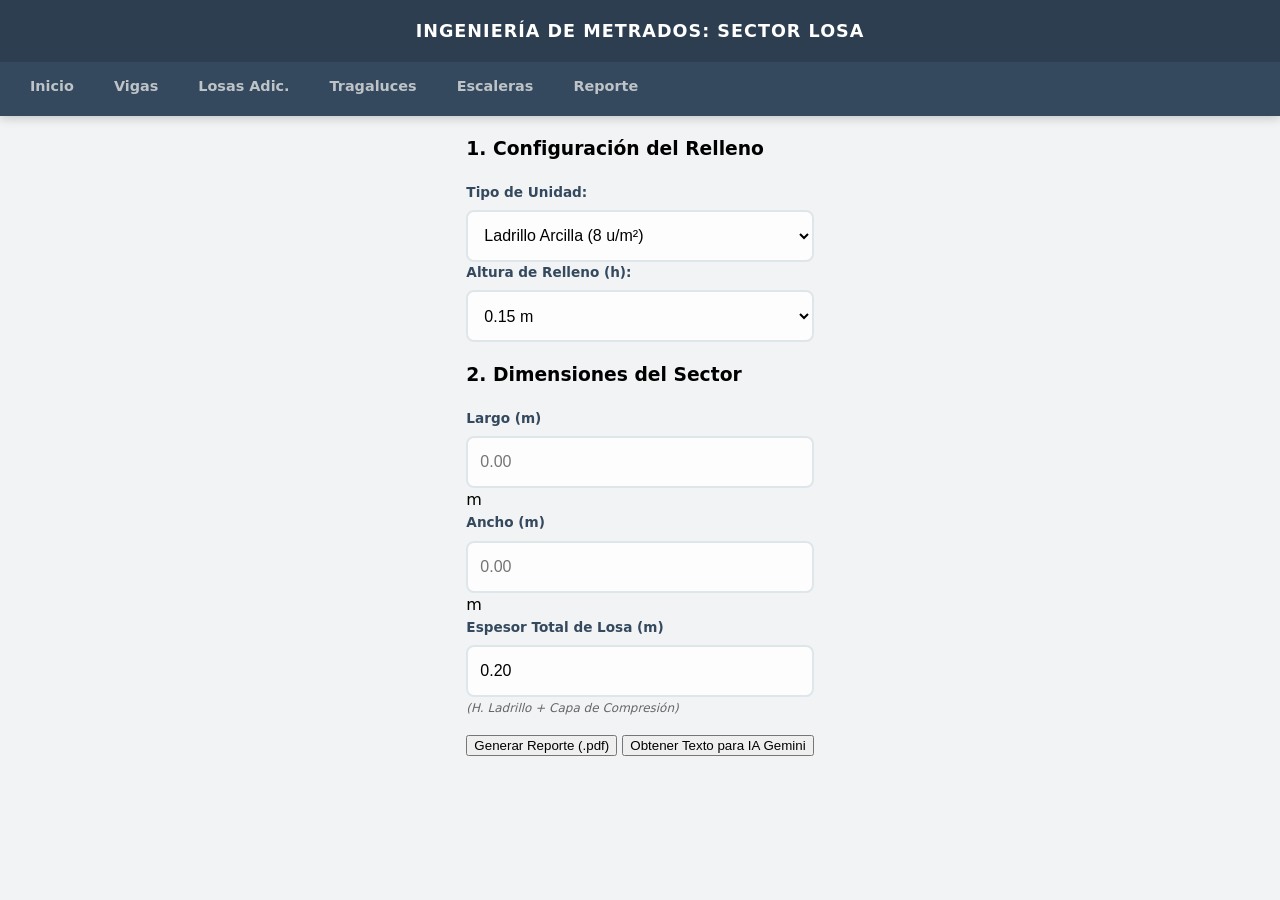
==== index.html @ 710329ba "first commit empezando este apasionante programa para titularme" ====
<!DOCTYPE html>
<html lang="es">
<head>
    <meta charset="UTF-8">
    <meta name="viewport" content="width=device-width, initial-scale=1.0">
    <title>Metrados Pro - Sector Losa</title>
    <link rel="stylesheet" href="style.css">
</head>
<body>
    <header>
        <h1>Ingeniería de Metrados: Sector Losa</h1>
        <nav class="main-nav">
            <a href="index.html">Inicio</a>
            <a href="vigas.html">Vigas</a>
            <a href="losas_adicionales.html">Losas Adic.</a>
            <a href="tragaluces.html">Tragaluces</a>
            <a href="escalera.html">Escaleras</a>
            <a href="reporte.html">Reporte</a>
        </nav>
    </header>

    <main id="app-container">
        <section class="config-sector">
            <h3>1. Configuración del Relleno</h3>
            <div class="input-row">
                <label>Tipo de Unidad:</label>
                <select id="tipoRelleno">
                    <option value="ladrillo_arcilla_8">Ladrillo Arcilla (8 u/m²)</option>
                    <option value="ladrillo_poliestireno_8">Ladrillo Poliestireno (8 u/m²)</option>
                    <option value="caseton_poliestireno_2.5">Casetón (2.5 u/m²)</option>
                </select>
            </div>

            <div class="input-row">
                <label>Altura de Relleno (h):</label>
                <select id="alturaRelleno">
                    <option value="0.12">0.12 m</option>
                    <option value="0.15" selected>0.15 m</option>
                    <option value="0.20">0.20 m</option>
                </select>
            </div>

            <h3>2. Dimensiones del Sector</h3>
            <div class="input-group">
                <div class="field">
                    <label>Largo (m)</label>
                    <input type="number" id="largo" step="0.01" placeholder="0.00" inputmode="decimal">
                    <span class="unit-mask">m</span>
                </div>
                <div class="field">
                    <label>Ancho (m)</label>
                    <input type="number" id="ancho" step="0.01" placeholder="0.00" inputmode="decimal">
                    <span class="unit-mask">m</span>
                </div>
                <div class="field-group">
                    <label>Espesor Total de Losa (m)</label>
                    <input type="number" id="espesorLosa" step="0.01" inputmode="decimal" placeholder="0.20" value="0.20">
                    <small>(H. Ladrillo + Capa de Compresión)</small>
                </div>
            </div>
        </section>

        <section class="actions">
            <button onclick="irAReporte()" class="btn-reporte">Generar Reporte (.pdf)</button>
            <button onclick="prepararIA()" class="btn-ia">Obtener Texto para IA Gemini</button>
        </section>
    </main>

    <script src="script.js"></script>
</body>
</html>
---- style.css ----
/* 1. Reset y Variables */
:root {
    --primary: #2c3e50;
    --secondary: #34495e;
    --accent: #e67e22;
    --success: #27ae60;
    --danger: #e74c3c;
    --white: #ffffff;
    --bg: #f1f3f4;
}

* {
    box-sizing: border-box;
    -webkit-tap-highlight-color: transparent;
}

body {
    font-family: 'Segoe UI', system-ui, -apple-system, sans-serif;
    margin: 0;
    background-color: var(--bg);
    padding-bottom: 100px; /* Espacio para el footer fijo */
    line-height: 1.5;
    display: flex;
    flex-direction: column;
    align-items: center; /* Centra el contenido si la pantalla es muy ancha */
}

/* 2. Cabecera y Navegación (Sticky) */
header {
    background: var(--primary);
    color: var(--white);
    position: sticky;
    top: 0;
    z-index: 1000;
    box-shadow: 0 2px 10px rgba(0,0,0,0.2);
    width: 100%; /* Ocupa todo el ancho */
}

header h1 {
    font-size: 1.1rem;
    margin: 0;
    padding: 18px 10px;
    text-align: center;
    text-transform: uppercase;
    letter-spacing: 1px;
}

.main-nav {
    display: flex;
    overflow-x: auto;
    background: var(--secondary);
    scrollbar-width: none;
    justify-content: flex-start; /* Alinea pestañas al inicio para scroll horizontal */
    padding: 0 10px; /* Margen interno para que la primera pestaña no pegue al borde */
}

.main-nav::-webkit-scrollbar {
    display: none;
}

.main-nav a {
    color: #bdc3c7;
    text-decoration: none;
    padding: 14px 20px;
    font-size: 0.9rem;
    font-weight: bold;
    flex-shrink: 0;
    border-bottom: 4px solid transparent;
    transition: all 0.3s;
}

.main-nav a.active, .main-nav a:focus {
    color: var(--white);
    border-bottom: 4px solid var(--accent);
    background: rgba(255,255,255,0.1);
}

/* 3. Contenedor Principal (EL CAMBIO CLAVE) */
.container {
    width: 100%;
    max-width: 600px; /* Ancho máximo para que no se estire en tablets/PC */
    margin: 0 auto;   /* Centra el bloque en la pantalla */
    padding: 20px 15px; /* Padding lateral para que no toque los bordes del celular */
}

/* 4. Tarjetas (Cards) */
.card {
    background: var(--white);
    border-radius: 12px;
    padding: 20px;
    margin-bottom: 20px;
    box-shadow: 0 4px 12px rgba(0,0,0,0.08);
    border: 1px solid #e0e0e0;
}

/* 5. Inputs y Formateo */
.field-group {
    margin-bottom: 18px;
}

label {
    display: block;
    font-weight: 600;
    font-size: 0.85rem;
    margin-bottom: 8px;
    color: var(--secondary);
}

input, select {
    width: 100%;
    height: 52px; /* Un poco más alto para mejor tacto */
    font-size: 16px !important;
    padding: 12px;
    border: 2px solid #dfe6e9;
    border-radius: 8px;
    background: #fdfdfd;
    transition: border-color 0.2s ease-in-out;
}

input:focus {
    border-color: var(--accent);
    background: #fff;
}

/* 6. Botones y Grids */
.btn-grid {
    display: grid;
    grid-template-columns: 1fr 1fr;
    gap: 15px;
    margin-top: 5px;
}

.btn-main {
    width: 90%; /* No ocupa el 100% para dejar aire a los lados */
    max-width: 450px;
    background: var(--accent);
    color: white;
    padding: 18px;
    border-radius: 50px;
    text-decoration: none;
    text-align: center;
    font-weight: bold;
    border: none;
    font-size: 1.1rem;
    box-shadow: 0 4px 15px rgba(230, 126, 34, 0.3);
}

.footer-actions {
    position: fixed;
    bottom: 0;
    left: 0;
    right: 0;
    background: rgba(255, 255, 255, 0.95);
    backdrop-filter: blur(5px);
    padding: 15px 0;
    display: flex;
    justify-content: center;
    border-top: 1px solid #ddd;
    z-index: 1000;
}
/* Estilo para textos aclaratorios debajo de los inputs */
small {
    display: block;      /* Asegura que vaya en una línea nueva */
    color: #666;         /* Gris profesional sugerido */
    font-size: 0.75rem;  /* Tamaño reducido para no distraer */
    margin-top: 4px;     /* Separación sutil del input */
    font-style: italic;  /* Diferenciación visual */
    line-height: 1.2;
}
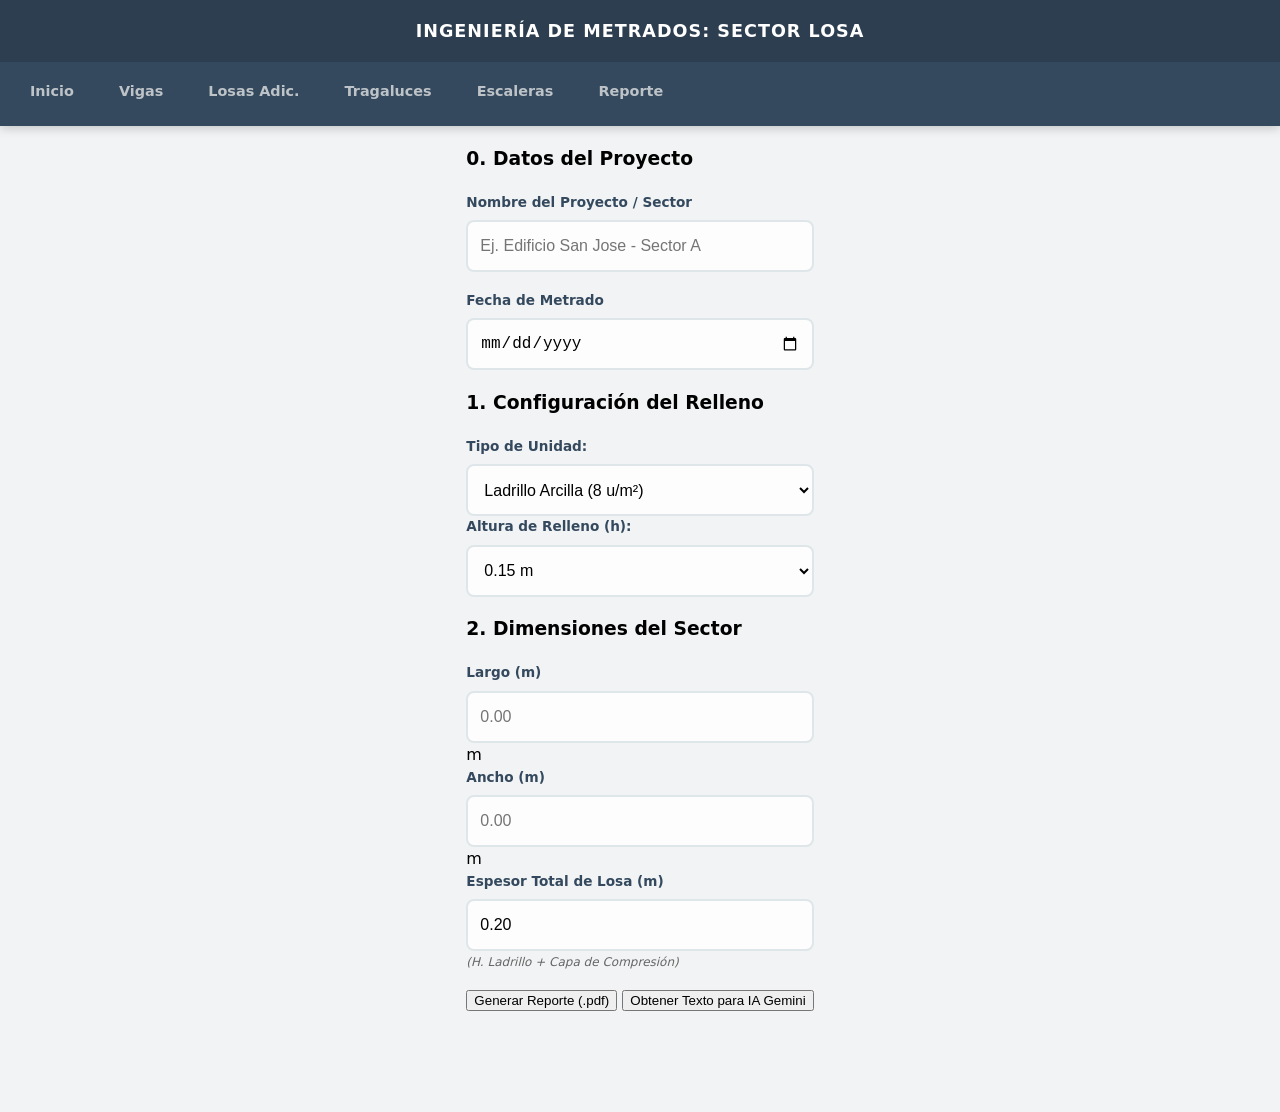
==== commit 8e4c28ff: "se coloco los elementos tragaluces en html,css,js" ====
--- a/index.html
+++ b/index.html
@@ -1,12 +1,13 @@
-
 <!DOCTYPE html>
 <html lang="es">
+
 <head>
     <meta charset="UTF-8">
     <meta name="viewport" content="width=device-width, initial-scale=1.0">
     <title>Metrados Pro - Sector Losa</title>
     <link rel="stylesheet" href="style.css">
 </head>
+
 <body>
     <header>
         <h1>Ingeniería de Metrados: Sector Losa</h1>
@@ -22,6 +23,15 @@
 
     <main id="app-container">
         <section class="config-sector">
+            <h3>0. Datos del Proyecto</h3>
+            <div class="field-group">
+                <label>Nombre del Proyecto / Sector</label>
+                <input type="text" id="nombreProyecto" placeholder="Ej. Edificio San Jose - Sector A">
+            </div>
+            <div class="field-group">
+                <label>Fecha de Metrado</label>
+                <input type="date" id="fechaMetrado">
+            </div>
             <h3>1. Configuración del Relleno</h3>
             <div class="input-row">
                 <label>Tipo de Unidad:</label>
@@ -55,7 +65,8 @@
                 </div>
                 <div class="field-group">
                     <label>Espesor Total de Losa (m)</label>
-                    <input type="number" id="espesorLosa" step="0.01" inputmode="decimal" placeholder="0.20" value="0.20">
+                    <input type="number" id="espesorLosa" step="0.01" inputmode="decimal" placeholder="0.20"
+                        value="0.20">
                     <small>(H. Ladrillo + Capa de Compresión)</small>
                 </div>
             </div>
@@ -69,4 +80,5 @@
 
     <script src="script.js"></script>
 </body>
-</html>
+
+</html>
--- a/style.css
+++ b/style.css
@@ -47,11 +47,18 @@
 
 .main-nav {
     display: flex;
-    overflow-x: auto;
+    overflow-x: auto; /* Permite scroll horizontal si no caben */
+    -webkit-overflow-scrolling: touch; /* Suavidad en iPhone */
     background: var(--secondary);
-    scrollbar-width: none;
-    justify-content: flex-start; /* Alinea pestañas al inicio para scroll horizontal */
-    padding: 0 10px; /* Margen interno para que la primera pestaña no pegue al borde */
+    padding: 5px 10px;
+    gap: 5px;
+}
+
+.main-nav a {
+    white-space: nowrap; /* Evita que el texto se rompa en dos líneas */
+    padding: 10px 15px;
+    flex-shrink: 0; /* Obliga a que la pestaña mantenga su tamaño */
+    font-size: 0.9rem;
 }
 
 .main-nav::-webkit-scrollbar {
@@ -166,4 +173,45 @@
     margin-top: 4px;     /* Separación sutil del input */
     font-style: italic;  /* Diferenciación visual */
     line-height: 1.2;
+}
+
+/* Ampliar el contenedor de la memoria de cálculo */
+.calc-details {
+    background: #fdfdfd;
+    padding: 20px;
+    border-radius: 8px;
+    border: 1px solid #eee;
+    font-family: 'Courier New', monospace;
+}
+
+.calc-details p {
+    display: flex;
+    justify-content: space-between;
+    align-items: center;
+    margin: 8px 0;
+    font-size: 1rem; /* Aumentamos el tamaño para lectura clara */
+    border-bottom: 1px dashed #eee;
+    padding-bottom: 4px;
+}
+
+/* Evitar que los números se peguen al borde en móviles */
+@media (max-width: 600px) {
+    .calc-details p {
+        flex-direction: column;
+        align-items: flex-start;
+        gap: 5px;
+    }
+    
+    .calc-details p span:last-child {
+        align-self: flex-end; /* El valor numérico se queda a la derecha */
+        font-weight: bold;
+    }
+}
+
+.highlight {
+    background: #fff3e0;
+    padding: 2px 8px;
+    border-radius: 4px;
+    color: #e67e22;
+    font-weight: bold;
 }
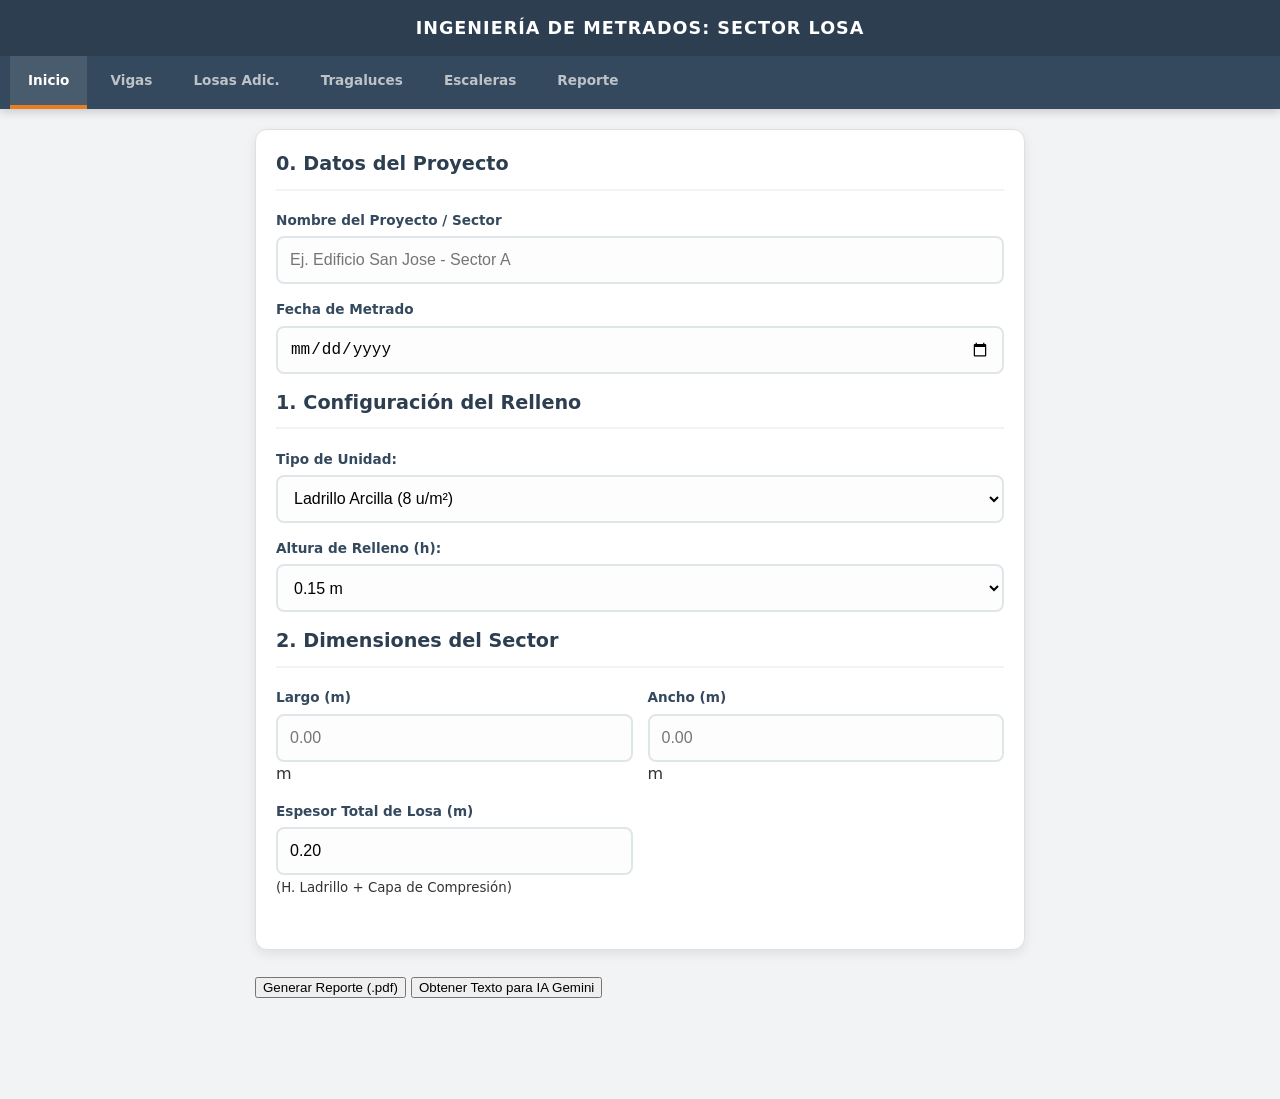
==== commit 983a8414: "se completaron todas las pestañas [200~Inicioy sus correspondientes formatos" ====
--- a/index.html
+++ b/index.html
@@ -12,7 +12,7 @@
     <header>
         <h1>Ingeniería de Metrados: Sector Losa</h1>
         <nav class="main-nav">
-            <a href="index.html">Inicio</a>
+            <a href="index.html" class="active">Inicio</a>
             <a href="vigas.html">Vigas</a>
             <a href="losas_adicionales.html">Losas Adic.</a>
             <a href="tragaluces.html">Tragaluces</a>
--- a/style.css
+++ b/style.css
@@ -1,4 +1,4 @@
-/* 1. Reset y Variables */
+/* 1. Reset y Variables Globales */
 :root {
     --primary: #2c3e50;
     --secondary: #34495e;
@@ -7,8 +7,24 @@
     --danger: #e74c3c;
     --white: #ffffff;
     --bg: #f1f3f4;
-}
-
+    --border: #dfe6e9;
+}
+
+/* Clases comunes para todos los módulos */
+.config-sector {
+    background: var(--white);
+    border-radius: 12px;
+    padding: 20px;
+    margin-bottom: 25px;
+    box-shadow: 0 4px 12px rgba(0,0,0,0.08);
+    border: 1px solid #e0e0e0;
+}
+
+.btn-primary { background: var(--success); color: white; border: none; padding: 14px; border-radius: 8px; font-weight: bold; cursor: pointer; width: 100%; }
+.btn-edit { background: var(--accent) !important; color: white; border: none; padding: 6px 12px; border-radius: 4px; }
+.btn-del { background: var(--danger) !important; color: white; border: none; padding: 6px 12px; border-radius: 4px; }
+
+/* ... resto de estilos de navegación y tablas que ya tienes ... */
 * {
     box-sizing: border-box;
     -webkit-tap-highlight-color: transparent;
@@ -18,14 +34,12 @@
     font-family: 'Segoe UI', system-ui, -apple-system, sans-serif;
     margin: 0;
     background-color: var(--bg);
-    padding-bottom: 100px; /* Espacio para el footer fijo */
+    padding-bottom: 80px; /* Espacio para el footer fijo */
     line-height: 1.5;
-    display: flex;
-    flex-direction: column;
-    align-items: center; /* Centra el contenido si la pantalla es muy ancha */
-}
-
-/* 2. Cabecera y Navegación (Sticky) */
+    color: #333;
+}
+
+/* 2. Cabecera y Navegación */
 header {
     background: var(--primary);
     color: var(--white);
@@ -33,13 +47,12 @@
     top: 0;
     z-index: 1000;
     box-shadow: 0 2px 10px rgba(0,0,0,0.2);
-    width: 100%; /* Ocupa todo el ancho */
 }
 
 header h1 {
     font-size: 1.1rem;
     margin: 0;
-    padding: 18px 10px;
+    padding: 15px 10px;
     text-align: center;
     text-transform: uppercase;
     letter-spacing: 1px;
@@ -47,171 +60,182 @@
 
 .main-nav {
     display: flex;
-    overflow-x: auto; /* Permite scroll horizontal si no caben */
-    -webkit-overflow-scrolling: touch; /* Suavidad en iPhone */
+    overflow-x: auto;
     background: var(--secondary);
-    padding: 5px 10px;
+    padding: 0 10px;
     gap: 5px;
-}
-
-.main-nav a {
-    white-space: nowrap; /* Evita que el texto se rompa en dos líneas */
-    padding: 10px 15px;
-    flex-shrink: 0; /* Obliga a que la pestaña mantenga su tamaño */
-    font-size: 0.9rem;
-}
-
-.main-nav::-webkit-scrollbar {
-    display: none;
-}
+    scrollbar-width: none; /* Firefox */
+}
+
+.main-nav::-webkit-scrollbar { display: none; } /* Chrome/Safari */
 
 .main-nav a {
     color: #bdc3c7;
     text-decoration: none;
-    padding: 14px 20px;
-    font-size: 0.9rem;
+    padding: 14px 18px;
+    font-size: 0.85rem;
     font-weight: bold;
+    white-space: nowrap;
     flex-shrink: 0;
     border-bottom: 4px solid transparent;
-    transition: all 0.3s;
-}
-
-.main-nav a.active, .main-nav a:focus {
+    transition: all 0.3s ease;
+}
+
+.main-nav a.active {
     color: var(--white);
     border-bottom: 4px solid var(--accent);
     background: rgba(255,255,255,0.1);
 }
 
-/* 3. Contenedor Principal (EL CAMBIO CLAVE) */
-.container {
-    width: 100%;
-    max-width: 600px; /* Ancho máximo para que no se estire en tablets/PC */
-    margin: 0 auto;   /* Centra el bloque en la pantalla */
-    padding: 20px 15px; /* Padding lateral para que no toque los bordes del celular */
-}
-
-/* 4. Tarjetas (Cards) */
-.card {
+/* 3. Contenedores de Sección (Consistencia entre páginas) */
+#app-container, .container {
+    width: 100%;
+    max-width: 800px;
+    margin: 0 auto;
+    padding: 20px 15px;
+}
+
+.config-sector, .card {
     background: var(--white);
     border-radius: 12px;
     padding: 20px;
-    margin-bottom: 20px;
+    margin-bottom: 25px;
     box-shadow: 0 4px 12px rgba(0,0,0,0.08);
     border: 1px solid #e0e0e0;
 }
 
-/* 5. Inputs y Formateo */
-.field-group {
-    margin-bottom: 18px;
+h3 {
+    margin-top: 0;
+    color: var(--primary);
+    border-bottom: 2px solid var(--bg);
+    padding-bottom: 10px;
+    font-size: 1.2rem;
+}
+
+/* 4. Formateo de Inputs */
+.input-row, .field-group {
+    margin-bottom: 15px;
+}
+
+.input-group {
+    display: grid;
+    grid-template-columns: 1fr 1fr;
+    gap: 15px;
+    margin-bottom: 15px;
 }
 
 label {
     display: block;
     font-weight: 600;
     font-size: 0.85rem;
-    margin-bottom: 8px;
+    margin-bottom: 6px;
     color: var(--secondary);
 }
 
 input, select {
     width: 100%;
-    height: 52px; /* Un poco más alto para mejor tacto */
-    font-size: 16px !important;
+    height: 48px;
+    font-size: 16px; /* Evita zoom automático en iPhone */
+    padding: 10px 12px;
+    border: 2px solid var(--border);
+    border-radius: 8px;
+    background: #fdfdfd;
+    outline: none;
+    transition: border-color 0.2s;
+}
+
+input:focus, select:focus {
+    border-color: var(--accent);
+}
+
+/* 5. Botones Estándar (Consistencia de Colores) */
+.btn-primary {
+    background: var(--success);
+    color: white;
+    border: none;
+    padding: 14px 20px;
+    border-radius: 8px;
+    font-weight: bold;
+    cursor: pointer;
+    width: 100%;
+    font-size: 1rem;
+    transition: opacity 0.2s;
+}
+
+.btn-secondary {
+    background: var(--secondary);
+    color: white;
+    border: none;
     padding: 12px;
-    border: 2px solid #dfe6e9;
-    border-radius: 8px;
-    background: #fdfdfd;
-    transition: border-color 0.2s ease-in-out;
-}
-
-input:focus {
-    border-color: var(--accent);
-    background: #fff;
-}
-
-/* 6. Botones y Grids */
-.btn-grid {
-    display: grid;
-    grid-template-columns: 1fr 1fr;
-    gap: 15px;
-    margin-top: 5px;
-}
-
-.btn-main {
-    width: 90%; /* No ocupa el 100% para dejar aire a los lados */
-    max-width: 450px;
-    background: var(--accent);
-    color: white;
-    padding: 18px;
-    border-radius: 50px;
-    text-decoration: none;
-    text-align: center;
-    font-weight: bold;
-    border: none;
-    font-size: 1.1rem;
-    box-shadow: 0 4px 15px rgba(230, 126, 34, 0.3);
-}
-
-.footer-actions {
-    position: fixed;
-    bottom: 0;
-    left: 0;
-    right: 0;
-    background: rgba(255, 255, 255, 0.95);
-    backdrop-filter: blur(5px);
-    padding: 15px 0;
-    display: flex;
-    justify-content: center;
-    border-top: 1px solid #ddd;
-    z-index: 1000;
-}
-/* Estilo para textos aclaratorios debajo de los inputs */
-small {
-    display: block;      /* Asegura que vaya en una línea nueva */
-    color: #666;         /* Gris profesional sugerido */
-    font-size: 0.75rem;  /* Tamaño reducido para no distraer */
-    margin-top: 4px;     /* Separación sutil del input */
-    font-style: italic;  /* Diferenciación visual */
-    line-height: 1.2;
-}
-
-/* Ampliar el contenedor de la memoria de cálculo */
+    border-radius: 8px;
+    cursor: pointer;
+}
+
+.btn-edit {
+    background: var(--accent) !important;
+    color: white;
+    border: none;
+    padding: 6px 12px;
+    border-radius: 4px;
+    cursor: pointer;
+}
+
+.btn-del, .btn-del-mini {
+    background: var(--danger) !important;
+    color: white;
+    border: none;
+    padding: 6px 12px;
+    border-radius: 4px;
+    cursor: pointer;
+}
+
+button:active { opacity: 0.8; }
+
+/* 6. Tablas de Datos */
+.table-container {
+    overflow-x: auto;
+    background: white;
+    border-radius: 8px;
+    border: 1px solid #ddd;
+}
+
+table {
+    width: 100%;
+    border-collapse: collapse;
+    font-size: 0.9rem;
+}
+
+th {
+    background: var(--primary);
+    color: white;
+    padding: 12px;
+    text-align: left;
+}
+
+td {
+    padding: 12px;
+    border-bottom: 1px solid #eee;
+}
+
+/* 7. Detalles de Cálculo y Memoria */
 .calc-details {
-    background: #fdfdfd;
-    padding: 20px;
-    border-radius: 8px;
+    background: #f8f9fa;
+    padding: 15px;
+    border-radius: 8px;
+    font-family: 'Courier New', monospace;
     border: 1px solid #eee;
-    font-family: 'Courier New', monospace;
 }
 
 .calc-details p {
     display: flex;
     justify-content: space-between;
-    align-items: center;
-    margin: 8px 0;
-    font-size: 1rem; /* Aumentamos el tamaño para lectura clara */
-    border-bottom: 1px dashed #eee;
-    padding-bottom: 4px;
-}
-
-/* Evitar que los números se peguen al borde en móviles */
+    margin: 5px 0;
+    border-bottom: 1px dashed #ddd;
+}
+
+/* Móviles */
 @media (max-width: 600px) {
-    .calc-details p {
-        flex-direction: column;
-        align-items: flex-start;
-        gap: 5px;
-    }
-    
-    .calc-details p span:last-child {
-        align-self: flex-end; /* El valor numérico se queda a la derecha */
-        font-weight: bold;
-    }
-}
-
-.highlight {
-    background: #fff3e0;
-    padding: 2px 8px;
-    border-radius: 4px;
-    color: #e67e22;
-    font-weight: bold;
+    .input-group { grid-template-columns: 1fr; }
+    .calc-details p { flex-direction: column; }
+    .calc-details p span:last-child { align-self: flex-end; font-weight: bold; color: var(--accent); }
 }
